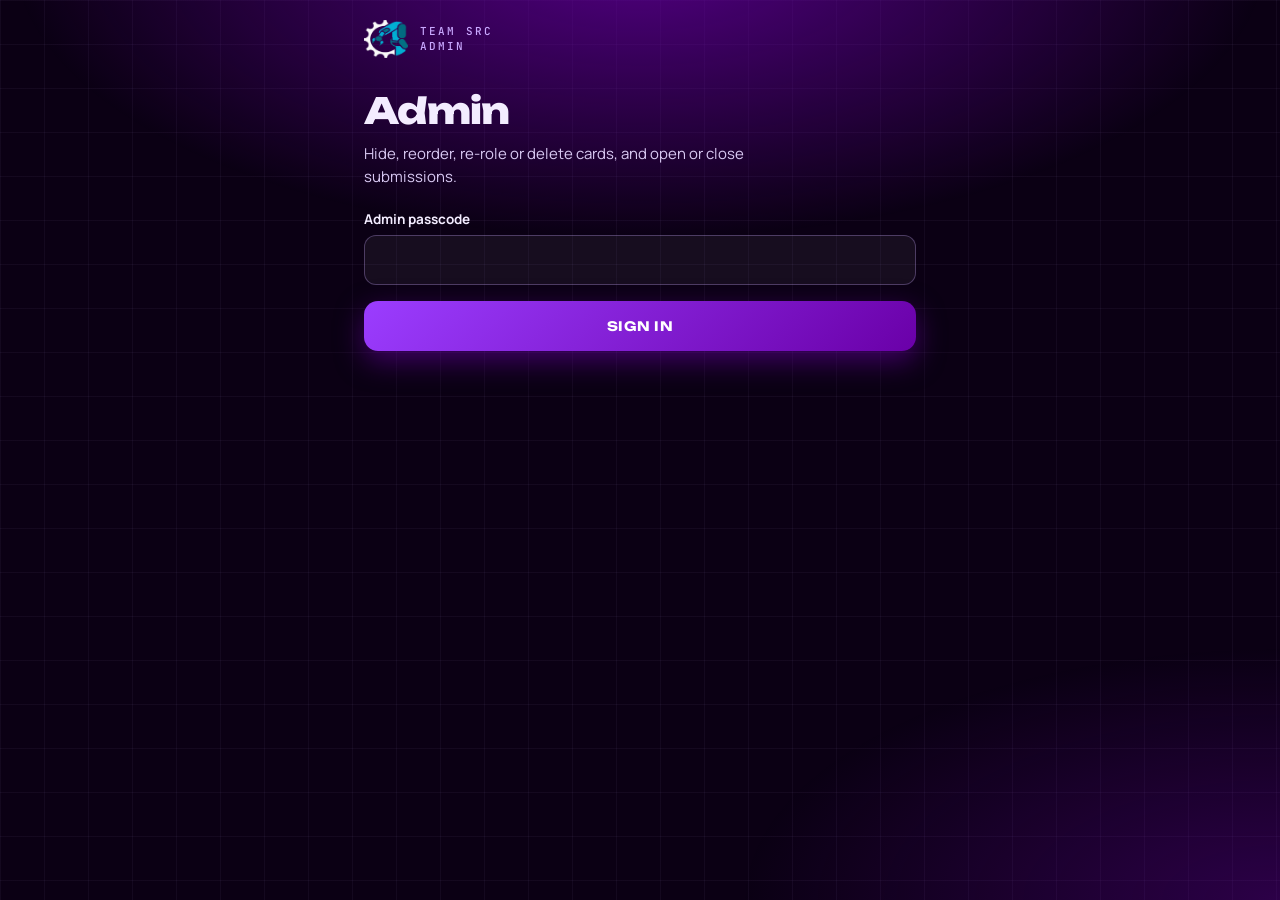
==== admin.html @ ddb70dbf "feat: connect Supabase + full mobile responsive overhaul" ====
<!doctype html>
<html lang="en">
<head>
<meta charset="utf-8">
<meta name="viewport" content="width=device-width, initial-scale=1, viewport-fit=cover">
<meta name="robots" content="noindex,nofollow">
<meta name="theme-color" content="#0b0014">
<title>Team SRC · Admin</title>
<link rel="icon" type="image/png" href="assets/icon.png">
<link rel="stylesheet" href="assets/styles.css">
<script src="config.js"></script>
<script src="vendor/supabase.js" defer></script>
<script src="assets/links.js" defer></script>
<script src="assets/api.js" defer></script>
<script src="assets/admin.js" defer></script>
</head>
<body>
<div class="demo" id="demoBanner" hidden><b>Demo mode.</b> The passcode is <b>admin</b>. Data is this browser's only.</div>
<main class="view active" id="app">
  <div class="top"><img src="assets/icon.png" alt="" width="44" height="38"><span>Team SRC<br>Admin</span></div>

  <section id="login" style="margin-top:34px">
    <h1 class="form-title">Admin</h1>
    <p class="lede">Hide, reorder, re-role or delete cards, and open or close submissions.</p>
    <form id="loginForm" class="field" style="margin-top:22px">
      <label for="pass">Admin passcode</label>
      <input class="inp" id="pass" type="password" autocomplete="current-password" required>
      <p class="err" id="loginErr" role="alert"></p>
      <div class="submit" style="margin-top:16px"><button class="btn block" type="submit">Sign in</button></div>
    </form>
  </section>

  <section id="panel" hidden>
    <div class="adm-top">
      <div><b id="total"></b><div class="hint" id="openState"></div></div>
      <div style="display:flex;gap:8px;flex-wrap:wrap">
        <button class="btn-ghost" id="toggleOpen" type="button"></button>
        <button class="btn-ghost" id="out" type="button">Sign out</button>
      </div>
    </div>
    <p class="hint">Lower order number shows first. Leads are usually 1 to 5.</p>
    <div id="rows"></div>
  </section>
</main>
<div class="toast" id="toast" role="status" aria-live="polite"></div>
</body>
</html>
---- assets/styles.css ----
/* ---------- fonts (self-hosted) ---------- */
@font-face{font-family:'Unbounded';font-weight:700;font-display:swap;src:url(../fonts/unbounded-latin-700-normal.woff2) format('woff2')}
@font-face{font-family:'Unbounded';font-weight:800;font-display:swap;src:url(../fonts/unbounded-latin-800-normal.woff2) format('woff2')}
@font-face{font-family:'Manrope';font-weight:400;font-display:swap;src:url(../fonts/manrope-latin-400-normal.woff2) format('woff2')}
@font-face{font-family:'Manrope';font-weight:500;font-display:swap;src:url(../fonts/manrope-latin-500-normal.woff2) format('woff2')}
@font-face{font-family:'Manrope';font-weight:700;font-display:swap;src:url(../fonts/manrope-latin-700-normal.woff2) format('woff2')}
@font-face{font-family:'JetBrains Mono';font-weight:500;font-display:swap;src:url(../fonts/jetbrains-mono-latin-500-normal.woff2) format('woff2')}

:root{
  --ink:#0b0014; --deep:#1a002e; --uv:#6a00a8; --uv-hi:#9b3dff; --lilac:#c9a8ff; --cyan:#2fb6e6; --paper:#f3ecff;
  --danger:#ff6b8a; --rot:0deg;
  --display:'Unbounded',system-ui,sans-serif; --body:'Manrope',system-ui,sans-serif; --mono:'JetBrains Mono',ui-monospace,monospace;
  --cut:20px;
}
*{box-sizing:border-box;margin:0;padding:0}
html{scroll-behavior:smooth;-webkit-text-size-adjust:100%}
body{font-family:var(--body);color:var(--paper);background:var(--ink);min-height:100vh;min-height:100dvh;overflow-x:hidden}
button,input,select{font:inherit;color:inherit}
a{color:inherit}
img{max-width:100%}
:focus-visible{outline:2px solid var(--cyan);outline-offset:3px}
[hidden]{display:none!important}

body::before{
  content:"";position:fixed;inset:0;z-index:0;pointer-events:none;
  background:
    radial-gradient(70% 45% at 50% -5%,rgba(106,0,168,.75),transparent 70%),
    radial-gradient(60% 40% at 100% 100%,rgba(106,0,168,.35),transparent 70%),
    linear-gradient(rgba(201,168,255,.05) 1px,transparent 1px) 0 0/44px 44px,
    linear-gradient(90deg,rgba(201,168,255,.05) 1px,transparent 1px) 0 0/44px 44px;
}
.progress{position:fixed;left:0;top:0;height:3px;width:100%;z-index:50;transform-origin:left;transform:scaleX(0);background:linear-gradient(90deg,var(--uv-hi),var(--cyan))}
.demo{position:relative;z-index:40;background:#3b2a00;color:#ffd98a;font-size:12.5px;line-height:1.4;text-align:center;padding:8px 14px}
.demo b{color:#fff}

/* ---- layout container ---- */
.view{display:none;position:relative;z-index:1;max-width:520px;margin:0 auto;padding:0 16px calc(90px + env(safe-area-inset-bottom))}
.view.active{display:block}
@media (min-width:480px){.view{padding:0 20px calc(90px + env(safe-area-inset-bottom))}}
@media (min-width:700px){.view{max-width:600px;padding:0 24px calc(90px + env(safe-area-inset-bottom))}}

/* ================= TOP BAR + HERO ================= */
.top{display:flex;align-items:center;gap:10px;padding:16px 0 0}
@media (min-width:480px){.top{gap:12px;padding:20px 0 0}}
.top img{height:32px;width:auto;display:block}
@media (min-width:480px){.top img{height:38px}}
.top span{font-family:var(--mono);font-size:9.5px;letter-spacing:.16em;color:var(--lilac);text-transform:uppercase;line-height:1.35}
@media (min-width:480px){.top span{font-size:11px;letter-spacing:.2em}}

.hero{position:relative;padding:24px 0 16px;overflow:hidden}
@media (min-width:480px){.hero{padding:34px 0 22px}}
.bg-gear{position:absolute;right:-90px;top:-10px;width:220px;pointer-events:none;transform:rotate(var(--rot));opacity:.2}
@media (min-width:480px){.bg-gear{right:-130px;top:-20px;width:320px;opacity:.35}}

.hero h1{font-family:var(--display);font-weight:800;line-height:.9;font-size:clamp(52px,18vw,118px);letter-spacing:-.03em;position:relative}
@media (min-width:480px){.hero h1{font-size:clamp(64px,22vw,118px)}}
.hero .logo-big{display:block;width:min(100%,430px);height:auto;margin:10px 0 0 -4px;position:relative;filter:drop-shadow(0 8px 28px rgba(106,0,168,.55))}
@media (min-width:480px){.hero .logo-big{margin:14px 0 0 -4px}}
.hero p{margin-top:16px;max-width:34ch;font-size:14px;line-height:1.55;color:#d9c9f3;position:relative}
@media (min-width:480px){.hero p{margin-top:22px;font-size:16px;max-width:32ch}}
.hero p b{color:#fff;font-weight:700}
.cta{display:flex;flex-wrap:wrap;align-items:center;gap:10px 14px;margin-top:18px;position:relative}
@media (min-width:480px){.cta{gap:12px 16px;margin-top:24px}}
.note{font-size:13px;color:var(--lilac)}

/* ---- buttons ---- */
.btn{
  display:inline-flex;align-items:center;justify-content:center;gap:9px;
  min-height:46px;padding:0 20px;
  border:0;border-radius:14px;cursor:pointer;text-decoration:none;
  font-family:var(--display);font-weight:700;font-size:12px;letter-spacing:.04em;text-transform:uppercase;color:#fff;
  background:linear-gradient(135deg,var(--uv-hi),var(--uv));
  box-shadow:0 10px 28px rgba(106,0,168,.55);
  transition:transform .2s,box-shadow .2s,opacity .2s;
  -webkit-tap-highlight-color:transparent;touch-action:manipulation
}
@media (min-width:480px){.btn{min-height:50px;padding:0 26px;gap:10px;font-size:13px}}
.btn:hover{transform:translateY(-2px);box-shadow:0 14px 34px rgba(155,61,255,.5)}
.btn:active{transform:scale(.96)!important;box-shadow:0 4px 14px rgba(106,0,168,.4)}
.btn:disabled{opacity:.55;cursor:wait;transform:none}
.btn svg{width:16px;height:16px}
@media (min-width:480px){.btn svg{width:18px;height:18px}}
.btn.alt{background:transparent;box-shadow:none;border:1px solid rgba(201,168,255,.45)}
.btn.alt:hover{background:rgba(201,168,255,.08);box-shadow:none}
.btn.alt:active{background:rgba(201,168,255,.16)!important}
.btn.danger{background:transparent;box-shadow:none;border:1px solid rgba(255,107,138,.5);color:var(--danger)}
.btn.danger:active{background:rgba(255,107,138,.1)!important}
.btn.block{width:100%}

.btn-ghost{
  display:inline-flex;align-items:center;gap:7px;
  background:none;border:1px solid rgba(201,168,255,.35);border-radius:999px;
  padding:9px 15px;min-height:42px;cursor:pointer;text-decoration:none;
  font-family:var(--mono);font-size:10.5px;letter-spacing:.13em;text-transform:uppercase;
  transition:border-color .2s,background .2s;
  -webkit-tap-highlight-color:transparent;touch-action:manipulation
}
@media (min-width:480px){.btn-ghost{gap:8px;padding:10px 16px;font-size:11px;letter-spacing:.14em}}
.btn-ghost:hover{border-color:var(--lilac);background:rgba(201,168,255,.08)}
.btn-ghost:active{background:rgba(201,168,255,.18)}
.btn-ghost svg{width:14px;height:14px}

/* ---- FAB ---- */
.fab{
  position:fixed;right:14px;bottom:calc(14px + env(safe-area-inset-bottom));z-index:30;
  display:inline-flex;align-items:center;gap:7px;min-height:50px;padding:0 18px;border-radius:999px;
  text-decoration:none;font-family:var(--display);font-weight:700;font-size:11px;letter-spacing:.04em;text-transform:uppercase;color:#fff;
  background:linear-gradient(135deg,var(--uv-hi),var(--uv));
  box-shadow:0 10px 30px rgba(0,0,0,.6),0 0 0 1px rgba(201,168,255,.4);
  transform:translateY(90px);opacity:0;
  transition:transform .35s cubic-bezier(.34,1.56,.64,1),opacity .35s;
  pointer-events:none;
  -webkit-tap-highlight-color:transparent;touch-action:manipulation
}
@media (min-width:480px){.fab{right:16px;bottom:calc(16px + env(safe-area-inset-bottom));gap:8px;min-height:52px;padding:0 20px;font-size:12px}}
.fab.show{transform:none;opacity:1;pointer-events:auto}
.fab:active{transform:scale(.95)!important}
.fab svg{width:16px;height:16px}
@media (min-width:480px){.fab svg{width:18px;height:18px}}

/* ---- filter chips ---- */
.chips{
  display:flex;gap:7px;overflow-x:auto;
  padding:4px 16px 14px;margin:4px -16px 0;
  scrollbar-width:none;-webkit-overflow-scrolling:touch
}
@media (min-width:480px){.chips{gap:8px;padding:4px 20px 14px;margin:6px -20px 0}}
.chips::-webkit-scrollbar{display:none}
.chip{
  flex:none;min-height:38px;padding:0 13px;border-radius:999px;
  background:rgba(255,255,255,.04);cursor:pointer;
  border:1px solid rgba(201,168,255,.28);
  font-family:var(--mono);font-size:10.5px;letter-spacing:.11em;text-transform:uppercase;
  transition:background .2s,border-color .2s;
  -webkit-tap-highlight-color:transparent;touch-action:manipulation
}
@media (min-width:480px){.chip{min-height:40px;padding:0 14px;font-size:11px;letter-spacing:.12em}}
.chip em{font-style:normal;color:var(--cyan);margin-left:5px}
.chip[aria-pressed="true"]{background:var(--uv);border-color:var(--uv-hi);color:#fff}
.chip:hover{border-color:var(--lilac)}
.chip:active{opacity:.75}

/* ================= BADGE CARDS ================= */
.list{display:flex;flex-direction:column;align-items:stretch;margin-top:8px}
@media (min-width:480px){.list{margin-top:10px}}
.node{align-self:center;height:48px;width:2px;position:relative;background:repeating-linear-gradient(180deg,var(--lilac) 0 6px,transparent 6px 10px);opacity:.55}
@media (min-width:480px){.node{height:56px}}
.node svg{position:absolute;left:50%;top:50%;width:28px;height:28px;margin:-14px 0 0 -14px;background:var(--ink);border-radius:50%;padding:2px}
@media (min-width:480px){.node svg{width:32px;height:32px;margin:-16px 0 0 -16px}}
.node svg path{fill:var(--cyan)}

.badge-wrap{
  position:relative;filter:drop-shadow(0 14px 20px rgba(0,0,0,.55));
  opacity:0;transform:translateX(-28px) rotate(-.8deg);
  transition:opacity .6s cubic-bezier(.2,.7,.2,1),transform .6s cubic-bezier(.2,.7,.2,1)
}
@media (min-width:480px){.badge-wrap{filter:drop-shadow(0 18px 24px rgba(0,0,0,.55));transform:translateX(-36px) rotate(-1deg)}}
.badge-wrap.r{transform:translateX(28px) rotate(.8deg)}
@media (min-width:480px){.badge-wrap.r{transform:translateX(36px) rotate(1deg)}}
.badge-wrap.in{opacity:1;transform:none}
.badge{
  --mx:50%;--my:50%;display:block;position:relative;padding:1.5px;
  background:linear-gradient(135deg,var(--lilac),var(--uv) 45%,rgba(201,168,255,.25));
  clip-path:polygon(var(--cut) 0,100% 0,100% calc(100% - var(--cut)),calc(100% - var(--cut)) 100%,0 100%,0 var(--cut));
  -webkit-tap-highlight-color:transparent
}
.badge-in{
  position:relative;display:flex;min-height:170px;overflow:hidden;
  background:radial-gradient(220px circle at var(--mx) var(--my),rgba(155,61,255,.35),transparent 70%),linear-gradient(160deg,#2a0049 0%,#12001f 70%,#070010 100%);
  clip-path:polygon(calc(var(--cut) - 1px) 0,100% 0,100% calc(100% - var(--cut) + 1px),calc(100% - var(--cut) + 1px) 100%,0 100%,0 calc(var(--cut) - 1px));
  transition:filter .3s
}
@media (min-width:380px){.badge-in{min-height:190px}}
@media (min-width:480px){.badge-in{min-height:200px}}
.badge:hover .badge-in{filter:brightness(1.12)}
.badge:active .badge-in{filter:brightness(1.06)}
.badge-in::before{content:"";position:absolute;top:10px;left:50%;width:46px;height:8px;margin-left:-23px;border-radius:6px;background:var(--ink);box-shadow:inset 0 1px 3px #000,0 1px 0 rgba(201,168,255,.25);z-index:3}
.cover{position:absolute;inset:0;z-index:1}
.badge-wrap.r .badge-in{flex-direction:row-reverse}

.strip{flex:none;width:38px;display:flex;align-items:center;justify-content:center;background:linear-gradient(180deg,#5a0096,#7a00c4 55%,#3a0062)}
@media (min-width:380px){.strip{width:42px}}
@media (min-width:480px){.strip{width:46px}}
.strip span{writing-mode:vertical-rl;transform:rotate(180deg);font-family:var(--display);font-weight:700;letter-spacing:.2em;font-size:10px;text-transform:uppercase;white-space:nowrap}
@media (min-width:380px){.strip span{font-size:11px;letter-spacing:.22em}}
@media (min-width:480px){.strip span{font-size:12px;letter-spacing:.24em}}

.badge-body{flex:1;display:flex;min-width:0}
.badge-wrap.r .badge-body{flex-direction:row-reverse}
.ph{flex:0 0 42%;position:relative;overflow:hidden}
@media (min-width:380px){.ph{flex-basis:43%}}
@media (min-width:480px){.ph{flex-basis:44%}}
.ph img{position:absolute;inset:0;width:100%;height:100%;object-fit:cover;object-position:50% 12%;
  -webkit-mask-image:linear-gradient(90deg,#000 55%,transparent);mask-image:linear-gradient(90deg,#000 55%,transparent);
  transition:transform .6s cubic-bezier(.2,.7,.2,1)}
.badge-wrap.r .ph img{-webkit-mask-image:linear-gradient(270deg,#000 55%,transparent);mask-image:linear-gradient(270deg,#000 55%,transparent)}
.badge:hover .ph img{transform:scale(1.06)}

.txt{flex:1;display:flex;flex-direction:column;justify-content:center;gap:7px;padding:26px 10px 14px 4px;min-width:0}
@media (min-width:380px){.txt{gap:8px;padding:28px 11px 15px 5px}}
@media (min-width:480px){.txt{gap:10px;padding:30px 12px 16px 6px}}
.badge-wrap.r .txt{text-align:right;align-items:flex-end;padding:26px 4px 14px 10px}
@media (min-width:380px){.badge-wrap.r .txt{padding:28px 5px 15px 11px}}
@media (min-width:480px){.badge-wrap.r .txt{padding:30px 6px 16px 12px}}

.txt .name{font-family:var(--display);font-weight:700;font-size:clamp(12px,3.8vw,20px);line-height:1.15;text-transform:uppercase;letter-spacing:-.01em;overflow-wrap:break-word;max-width:100%}
.txt .name.long{font-size:clamp(10px,2.8vw,14px)}
.txt .go{display:inline-flex;align-items:center;gap:5px;font-size:11px;font-weight:700;color:var(--cyan)}
@media (min-width:380px){.txt .go{font-size:11.5px;gap:5px}}
@media (min-width:480px){.txt .go{font-size:12.5px;gap:6px}}
.txt .go svg{width:13px;height:13px;transition:transform .25s}
@media (min-width:380px){.txt .go svg{width:14px;height:14px}}
@media (min-width:480px){.txt .go svg{width:15px;height:15px}}
.badge:hover .go svg{transform:translate(3px,-3px)}

/* social icons */
.icons{display:flex;flex-wrap:wrap;gap:5px;position:relative;z-index:2}
@media (min-width:380px){.icons{gap:6px}}
.badge-wrap.r .icons{justify-content:flex-end}
.ic{
  --c:var(--lilac);width:30px;height:30px;border-radius:50%;
  display:grid;place-items:center;color:var(--lilac);text-decoration:none;
  background:rgba(255,255,255,.06);border:1px solid rgba(201,168,255,.28);
  transition:transform .2s,background .2s,color .2s,border-color .2s;
  -webkit-tap-highlight-color:transparent;touch-action:manipulation
}
@media (min-width:380px){.ic{width:32px;height:32px}}
@media (min-width:480px){.ic{width:34px;height:34px}}
.ic svg{width:14px;height:14px;fill:currentColor}
@media (min-width:480px){.ic svg{width:16px;height:16px}}
.ic svg.stroke{fill:none;stroke:currentColor;stroke-width:2;stroke-linecap:round}
.ic:hover,.ic:focus-visible{transform:translateY(-3px);color:#fff;background:var(--c);border-color:var(--c);box-shadow:0 8px 18px color-mix(in srgb,var(--c) 45%,transparent)}
.ic:active{transform:scale(.87)!important;color:#fff;background:var(--c);border-color:var(--c)}
.ic[style*="#ffffff"]:hover{color:#111}

.skel{height:170px;border-radius:18px;margin-bottom:50px;background:linear-gradient(100deg,rgba(255,255,255,.04) 30%,rgba(255,255,255,.1) 50%,rgba(255,255,255,.04) 70%) 0 0/300% 100%;animation:sh 1.4s infinite linear}
@media (min-width:480px){.skel{height:200px;border-radius:20px;margin-bottom:56px}}
@keyframes sh{to{background-position:-300% 0}}
.empty{text-align:center;padding:44px 10px;color:var(--lilac);line-height:1.6}
.empty h3{font-family:var(--display);color:#fff;font-size:18px;margin-bottom:8px}
.empty .btn{margin-top:18px}

/* ================= PROFILE ================= */
.bar{
  position:sticky;top:0;z-index:20;
  display:flex;justify-content:space-between;align-items:center;
  padding:12px 0;gap:8px;
  background:linear-gradient(180deg,var(--ink) 55%,transparent)
}
@media (min-width:480px){.bar{padding:16px 0}}
.hang{display:flex;flex-direction:column;align-items:center;margin-top:6px}
.cord{width:2px;height:44px;background:linear-gradient(180deg,transparent,var(--lilac))}
@media (min-width:480px){.cord{height:54px}}
.id{position:relative;width:min(100%,320px);transform-origin:50% 0;filter:drop-shadow(0 30px 40px rgba(0,0,0,.65))}
@media (min-width:480px){.id{width:min(100%,360px)}}
.profile.active .id{animation:swing 2.6s cubic-bezier(.3,.6,.3,1) both}
@keyframes swing{0%{transform:rotate(9deg) translateY(-30px);opacity:0}18%{opacity:1}35%{transform:rotate(-5deg)}55%{transform:rotate(3deg)}75%{transform:rotate(-1.4deg)}100%{transform:rotate(0)}}
.id-shell{padding:1.5px;background:linear-gradient(150deg,var(--lilac),var(--uv),rgba(201,168,255,.2));clip-path:polygon(26px 0,100% 0,100% calc(100% - 26px),calc(100% - 26px) 100%,0 100%,0 26px)}
.id-in{position:relative;display:flex;height:460px;overflow:hidden;background:linear-gradient(180deg,#2a0049,#0d0018 60%,#000);clip-path:polygon(25px 0,100% 0,100% calc(100% - 25px),calc(100% - 25px) 100%,0 100%,0 25px)}
@media (min-width:480px){.id-in{height:520px}}
.id-in::before{content:"";position:absolute;top:12px;left:50%;width:54px;height:9px;margin-left:-5px;border-radius:6px;background:var(--ink);z-index:6;box-shadow:inset 0 1px 3px #000}
.id .strip{width:50px}.id .strip span{font-size:14px}
@media (min-width:480px){.id .strip{width:58px}.id .strip span{font-size:16px}}
.id-main{position:relative;flex:1;overflow:hidden}
.id-gear{position:absolute;width:280px;left:-55px;top:60px;opacity:.14;transform:rotate(var(--rot));color:var(--lilac)}
@media (min-width:480px){.id-gear{width:340px;left:-70px;top:70px}}
.id-logo{position:absolute;top:28px;left:0;right:0;z-index:3;display:flex;justify-content:center}
.id-logo img{height:32px;width:auto}
@media (min-width:480px){.id-logo img{height:38px}}
.id-photo{position:absolute;left:0;right:0;top:78px;bottom:0}
@media (min-width:480px){.id-photo{top:84px}}
.id-photo img{width:100%;height:100%;object-fit:cover;object-position:50% 8%;-webkit-mask-image:linear-gradient(180deg,#000 62%,transparent);mask-image:linear-gradient(180deg,#000 62%,transparent)}
.id-name{
  position:absolute;left:12px;right:12px;bottom:22px;z-index:4;text-align:center;padding:10px 8px;
  clip-path:polygon(5% 0,100% 0,95% 100%,0 100%);
  font-family:var(--display);font-weight:800;text-transform:uppercase;
  font-size:clamp(13px,4.5vw,19px);letter-spacing:.02em;
  background:linear-gradient(90deg,#4b0082,#6a00a8);overflow-wrap:anywhere
}
@media (min-width:480px){.id-name{bottom:26px;padding:12px 8px}}

.contact{margin-top:28px}
@media (min-width:480px){.contact{margin-top:38px}}
.contact h2,.blk h2{
  font-family:var(--display);font-weight:700;font-size:13px;letter-spacing:.04em;text-transform:uppercase;
  margin-bottom:12px;display:flex;align-items:center;gap:12px
}
@media (min-width:480px){.contact h2,.blk h2{font-size:14px;margin-bottom:14px}}
.contact h2::after,.blk h2::after{content:"";height:1px;flex:1;background:linear-gradient(90deg,rgba(201,168,255,.5),transparent)}
.rows{display:flex;flex-direction:column;gap:9px}
@media (min-width:480px){.rows{gap:10px}}
.row{
  --c:var(--uv);display:flex;align-items:center;gap:11px;min-height:60px;padding:11px 13px;
  border-radius:14px;text-decoration:none;color:inherit;
  background:linear-gradient(135deg,rgba(106,0,168,.35),rgba(26,0,46,.6));
  border:1px solid rgba(201,168,255,.22);transition:transform .2s,border-color .2s;
  -webkit-tap-highlight-color:transparent;touch-action:manipulation
}
@media (min-width:480px){.row{gap:14px;min-height:64px;padding:12px 16px;border-radius:16px}}
.row:hover{transform:translateX(4px);border-color:var(--c)}
.row:active{transform:scale(.98);border-color:var(--c)}
.row .ico{flex:none;width:38px;height:38px;border-radius:10px;display:grid;place-items:center;background:color-mix(in srgb,var(--c) 28%,#1a002e);color:#fff}
@media (min-width:480px){.row .ico{width:42px;height:42px;border-radius:12px}}
.row .ico svg{width:18px;height:18px;fill:currentColor}.row .ico svg.stroke{fill:none;stroke:currentColor;stroke-width:2;stroke-linecap:round}
@media (min-width:480px){.row .ico svg{width:21px;height:21px}}
.row .t{flex:1;min-width:0}.row .t b{display:block;font-weight:700;font-size:14px}
@media (min-width:480px){.row .t b{font-size:15px}}
.row .t small{display:block;font-family:var(--mono);font-size:10px;color:var(--lilac);margin-top:2px;overflow:hidden;text-overflow:ellipsis;white-space:nowrap}
@media (min-width:480px){.row .t small{font-size:11px}}
.row .ar{width:16px;height:16px;opacity:.7;flex:none}
@media (min-width:480px){.row .ar{width:18px;height:18px}}
.none{color:var(--lilac);font-size:14px;line-height:1.6}
.owner{margin-top:18px;display:flex;gap:10px;flex-wrap:wrap}
@media (min-width:480px){.owner{margin-top:22px}}

footer{margin-top:46px;text-align:center;font-family:var(--mono);font-size:11px;letter-spacing:.18em;color:var(--lilac)}
@media (min-width:480px){footer{margin-top:54px}}
footer a{color:#fff;text-decoration:none;border-bottom:1px solid var(--cyan)}

/* ================= FORM ================= */
.form-title{font-family:var(--display);font-weight:800;font-size:clamp(22px,7vw,36px);line-height:1.05;letter-spacing:-.02em;margin-top:6px}
@media (min-width:480px){.form-title{font-size:clamp(26px,8vw,36px)}}
.lede{margin-top:12px;color:#d9c9f3;font-size:14px;line-height:1.55;max-width:44ch}
@media (min-width:480px){.lede{font-size:15px}}
.pv{margin:22px 0 8px;pointer-events:none}
@media (min-width:480px){.pv{margin:26px 0 8px}}
.pv .badge-wrap{opacity:1;transform:none}
.pv-label{font-family:var(--mono);font-size:10.5px;letter-spacing:.2em;color:var(--cyan);text-transform:uppercase;margin-top:20px}
@media (min-width:480px){.pv-label{margin-top:22px}}
.blk{margin-top:24px}
@media (min-width:480px){.blk{margin-top:30px}}
.frame{position:relative;width:min(100%,270px);aspect-ratio:4/5;margin:0 auto;border-radius:20px;overflow:hidden;border:1.5px dashed rgba(201,168,255,.55);background:#14002a}
@media (min-width:380px){.frame{width:min(100%,300px);border-radius:22px}}
.frame canvas,.frame img.cur{position:absolute;inset:0;width:100%;height:100%;display:block;touch-action:none;cursor:grab;object-fit:cover}
.frame.has{border-style:solid}
.frame .pick{
  position:absolute;inset:0;display:flex;flex-direction:column;align-items:center;justify-content:center;gap:10px;
  background:none;border:0;cursor:pointer;color:var(--lilac);font-weight:700;font-size:14px;padding:20px;text-align:center;
  -webkit-tap-highlight-color:transparent;touch-action:manipulation
}
.frame .pick svg{width:34px;height:34px}
@media (min-width:380px){.frame .pick svg{width:38px;height:38px}}
.frame .pick small{font-weight:500;opacity:.8;font-size:12px;line-height:1.4}
.zoomrow{display:flex;align-items:center;gap:12px;width:min(100%,300px);margin:16px auto 0;color:var(--lilac)}
.zoomrow input{flex:1;accent-color:var(--uv-hi);height:36px}
.photo-actions{display:flex;justify-content:center;margin-top:12px}
.hint{font-size:12.5px;color:var(--lilac);margin-top:8px;line-height:1.45}
.field{margin-top:14px}
@media (min-width:480px){.field{margin-top:16px}}
.field label{display:flex;align-items:center;gap:8px;font-weight:700;font-size:13px;margin-bottom:7px}
@media (min-width:480px){.field label{font-size:13.5px}}
.field label .ic{width:24px;height:24px;pointer-events:none}.field label .ic svg{width:12px;height:12px}
.field label i{font-style:normal;font-weight:500;color:var(--lilac);font-size:12px}
/* Keep font-size 16px to prevent iOS zoom on focus */
.inp{width:100%;min-height:50px;padding:0 14px;border-radius:12px;font-size:16px;background:rgba(255,255,255,.05);border:1px solid rgba(201,168,255,.3);transition:border-color .2s,background .2s;appearance:none;-webkit-appearance:none}
select.inp{background-image:linear-gradient(45deg,transparent 50%,var(--lilac) 50%),linear-gradient(135deg,var(--lilac) 50%,transparent 50%);background-position:calc(100% - 20px) 22px,calc(100% - 14px) 22px;background-size:6px 6px;background-repeat:no-repeat;padding-right:36px}
select.inp option{background:#1a002e;color:#fff}
.inp:focus{outline:none;border-color:var(--cyan);background:rgba(47,182,230,.07)}
.inp.bad{border-color:var(--danger)}
.err{color:var(--danger);font-size:12.5px;margin-top:6px;min-height:0}
.err:empty{display:none}
.hp{position:absolute;left:-9999px;width:1px;height:1px;opacity:0}
.submit{margin-top:26px}
@media (min-width:480px){.submit{margin-top:30px}}
.formerr{margin-top:14px;padding:12px 14px;border-radius:12px;background:rgba(255,107,138,.12);border:1px solid rgba(255,107,138,.4);color:#ffc2cf;font-size:14px;line-height:1.5}
.success{text-align:center;padding-top:30px}
.tick{width:66px;height:66px;margin:0 auto 18px;border-radius:50%;display:grid;place-items:center;background:linear-gradient(135deg,var(--uv-hi),var(--cyan));font-size:30px;box-shadow:0 14px 40px rgba(106,0,168,.6)}
@media (min-width:380px){.tick{width:72px;height:72px;font-size:34px}}
.success .lede{margin-left:auto;margin-right:auto}
.keybox{display:flex;gap:8px;margin:20px 0 6px}
.keybox .inp{font-family:var(--mono);font-size:12px;min-width:0}
.stack{display:flex;flex-direction:column;gap:10px;margin-top:22px}

.toast{
  position:fixed;left:50%;bottom:calc(22px + env(safe-area-inset-bottom));
  transform:translate(-50%,30px);opacity:0;z-index:60;
  background:var(--paper);color:var(--ink);
  padding:10px 18px;border-radius:999px;font-weight:700;font-size:14px;
  transition:.3s;pointer-events:none;max-width:90vw;text-align:center;white-space:nowrap
}
@media (min-width:480px){.toast{bottom:calc(26px + env(safe-area-inset-bottom))}}
.toast.show{opacity:1;transform:translate(-50%,0)}

/* ---- extra small screens (< 360px) ---- */
@media (max-width:359px){
  .strip{width:34px}
  .ph{flex-basis:38%}
  .btn{padding:0 14px;font-size:11px}
  .fab{padding:0 14px;font-size:10px}
  .txt .name{font-size:clamp(10px,3.5vw,16px)}
  .hero h1{font-size:clamp(44px,16vw,80px)}
}
/* ---- reduced motion ---- */
@media (prefers-reduced-motion:reduce){*{animation:none!important;transition:none!important;scroll-behavior:auto!important}.badge-wrap{opacity:1;transform:none}}

/* ================= ADMIN ================= */
.adm-card{display:grid;grid-template-columns:50px 1fr;gap:10px;padding:10px;border-radius:14px;background:rgba(255,255,255,.04);border:1px solid rgba(201,168,255,.22);margin-top:10px}
@media (min-width:480px){.adm-card{grid-template-columns:56px 1fr;gap:12px;padding:12px;border-radius:16px;margin-top:12px}}
.adm-card.off{opacity:.55}
.adm-card img{width:50px;height:62px;object-fit:cover;border-radius:8px;background:#14002a}
@media (min-width:480px){.adm-card img{width:56px;height:70px;border-radius:10px}}
.adm-card .nm{font-weight:700;overflow-wrap:anywhere;font-size:14px}
@media (min-width:480px){.adm-card .nm{font-size:inherit}}
.adm-ctl{display:flex;flex-wrap:wrap;gap:7px;margin-top:7px;align-items:center}
@media (min-width:480px){.adm-ctl{gap:8px;margin-top:8px}}
.adm-ctl .inp{min-height:40px;font-size:14px;width:auto}
.adm-ctl input[type=number]{width:68px}
@media (min-width:480px){.adm-ctl input[type=number]{width:74px}}
.adm-ctl label{display:flex;align-items:center;gap:6px;font-size:13px}
.adm-ctl .btn-ghost{min-height:38px}
.adm-top{display:flex;justify-content:space-between;align-items:center;gap:10px;flex-wrap:wrap;margin-top:14px}
@media (min-width:480px){.adm-top{gap:12px;margin-top:18px}}
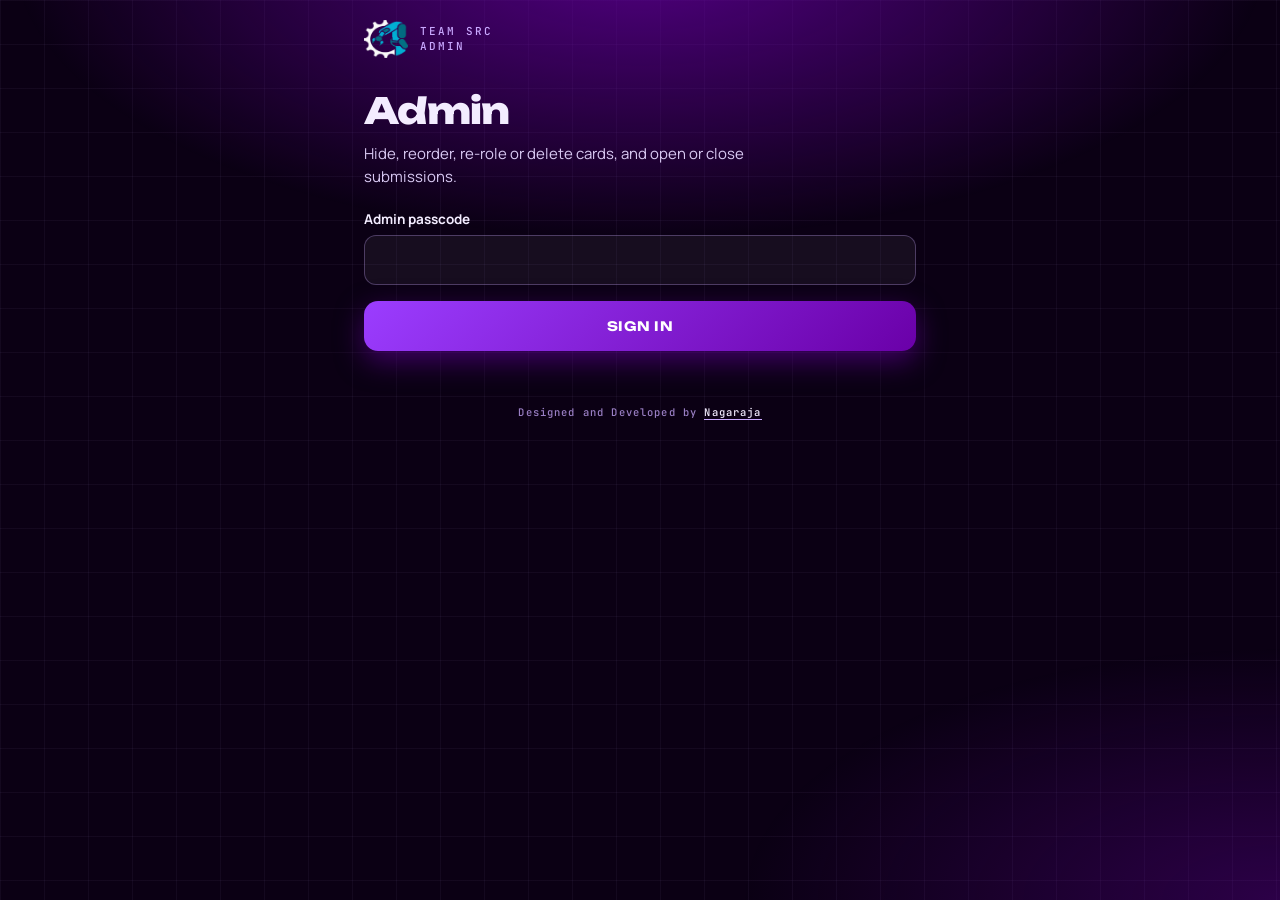
==== commit 8e06e236: "feat: add footer credit for Designed and Developed by Nagaraja" ====
--- a/admin.html
+++ b/admin.html
@@ -41,6 +41,9 @@
     <p class="hint">Lower order number shows first. Leads are usually 1 to 5.</p>
     <div id="rows"></div>
   </section>
+  <footer>
+    <p class="credit">Designed and Developed by <a href="https://www.nagarajaacharya.site/" target="_blank" rel="noopener">Nagaraja</a></p>
+  </footer>
 </main>
 <div class="toast" id="toast" role="status" aria-live="polite"></div>
 </body>
--- a/assets/styles.css
+++ b/assets/styles.css
@@ -47,8 +47,8 @@
 .top span{font-family:var(--mono);font-size:9.5px;letter-spacing:.16em;color:var(--lilac);text-transform:uppercase;line-height:1.35}
 @media (min-width:480px){.top span{font-size:11px;letter-spacing:.2em}}
 
-.hero{position:relative;padding:24px 0 16px;overflow:hidden}
-@media (min-width:480px){.hero{padding:34px 0 22px}}
+.hero{position:relative;padding:36px 0 16px;overflow:hidden}
+@media (min-width:480px){.hero{padding:46px 0 22px}}
 .bg-gear{position:absolute;right:-90px;top:-10px;width:220px;pointer-events:none;transform:rotate(var(--rot));opacity:.2}
 @media (min-width:480px){.bg-gear{right:-130px;top:-20px;width:320px;opacity:.35}}
 
@@ -62,6 +62,31 @@
 .cta{display:flex;flex-wrap:wrap;align-items:center;gap:10px 14px;margin-top:18px;position:relative}
 @media (min-width:480px){.cta{gap:12px 16px;margin-top:24px}}
 .note{font-size:13px;color:var(--lilac)}
+
+/* ---- search bar ---- */
+.search-bar{display:flex;align-items:center;gap:8px;margin-top:20px;position:relative}
+@media (min-width:480px){.search-bar{gap:10px;margin-top:24px}}
+.search-inner{position:relative;flex:1;display:flex;align-items:center}
+.search-ico{position:absolute;left:14px;width:18px;height:18px;color:var(--lilac);pointer-events:none;opacity:.8}
+.search-inp{
+  width:100%;min-height:48px;padding:0 36px 0 42px;border-radius:14px;font-size:15px;color:var(--paper);
+  background:rgba(255,255,255,.05);border:1px solid rgba(201,168,255,.28);
+  transition:border-color .2s,background .2s,box-shadow .2s;
+  appearance:none;-webkit-appearance:none;outline:none
+}
+@media (min-width:480px){.search-inp{min-height:50px;font-size:16px;padding:0 38px 0 44px}}
+.search-inp::placeholder{color:rgba(201,168,255,.55)}
+.search-inp:focus{border-color:var(--cyan);background:rgba(47,182,230,.06);box-shadow:0 0 16px rgba(47,182,230,.25)}
+.search-clear{
+  position:absolute;right:10px;top:50%;transform:translateY(-50%);
+  width:26px;height:26px;border-radius:50%;border:0;background:rgba(255,255,255,.1);color:var(--paper);
+  font-size:18px;line-height:1;display:grid;place-items:center;cursor:pointer;
+  transition:background .2s;padding:0
+}
+.search-clear:hover{background:rgba(255,255,255,.25)}
+.search-btn{flex:none;min-height:48px;padding:0 18px;gap:7px}
+@media (min-width:480px){.search-btn{min-height:50px;padding:0 22px;gap:8px}}
+@media (max-width:359px){.search-btn span{display:none}.search-btn{padding:0 14px}}
 
 /* ---- buttons ---- */
 .btn{
@@ -313,9 +338,16 @@
 .owner{margin-top:18px;display:flex;gap:10px;flex-wrap:wrap}
 @media (min-width:480px){.owner{margin-top:22px}}
 
-footer{margin-top:46px;text-align:center;font-family:var(--mono);font-size:11px;letter-spacing:.18em;color:var(--lilac)}
+footer{
+  margin-top:46px;text-align:center;font-family:var(--mono);font-size:11px;
+  letter-spacing:.14em;color:var(--lilac);display:flex;flex-direction:column;gap:8px
+}
 @media (min-width:480px){footer{margin-top:54px}}
-footer a{color:#fff;text-decoration:none;border-bottom:1px solid var(--cyan)}
+footer a{color:#fff;text-decoration:none;border-bottom:1px solid var(--cyan);transition:color .2s,border-color .2s}
+footer a:hover{color:var(--cyan)}
+footer .credit{font-size:10.5px;letter-spacing:.11em;color:rgba(201,168,255,.75);text-transform:none}
+footer .credit a{color:var(--paper);border-bottom:1px solid var(--lilac)}
+footer .credit a:hover{color:var(--cyan);border-color:var(--cyan)}
 
 /* ================= FORM ================= */
 .form-title{font-family:var(--display);font-weight:800;font-size:clamp(22px,7vw,36px);line-height:1.05;letter-spacing:-.02em;margin-top:6px}
